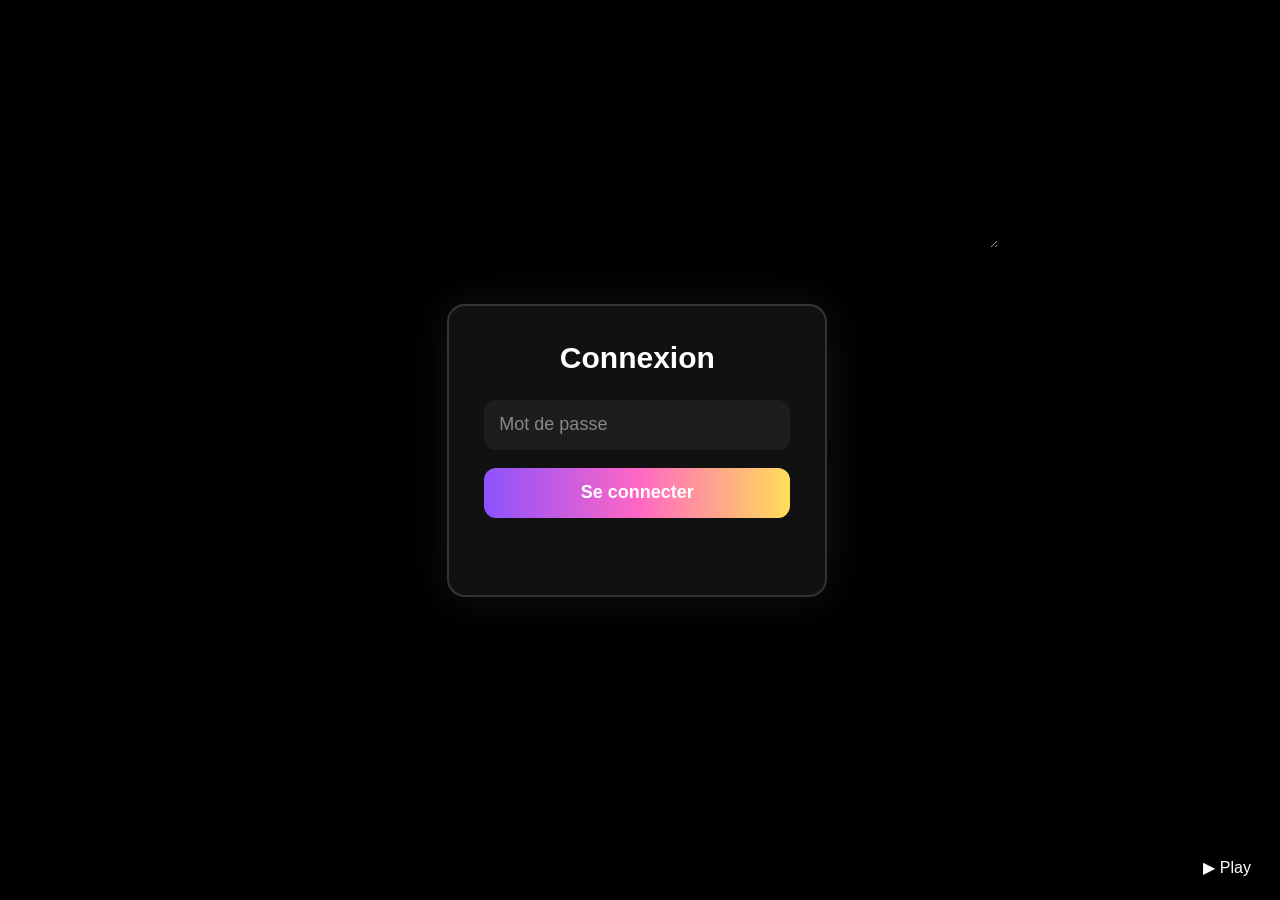
==== index.html @ b7b8b8a5 "Update index.html" ====
<!DOCTYPE html>
<html lang="fr">

<head>
<meta charset="UTF-8">
<title>Compteur</title>

<style>

html, body {
    margin:0;
    padding:0;
    width:100%;
    height:100%;
    overflow:hidden;
    background:#000;
}


/* Le compteur devient directement la page */

#counter-container {

    position:absolute;

    inset:0;

    width:100%;
    height:100%;

    overflow:hidden;

}


/* Intégration simple du compteur */

#counter-frame {

    width:100%;
    height:100%;

    border:0;

    display:block;

}


/* Bouton de secours navigateur */

#playButton {

    display:none;

    position:fixed;

    bottom:15px;
    right:15px;

    z-index:99998;

    background:rgba(0,0,0,0.5);

    color:white;

    border:none;

    padding:8px 14px;

    border-radius:8px;

    cursor:pointer;

    font-size:16px;

}


/* écran blanc synchronisé */

#whiteFade {

    position:fixed;

    inset:0;

    background:white;

    opacity:0;

    pointer-events:none;

    z-index:99997;

    transition:opacity 1s linear;

}


</style>

</head>


<body>


<!-- COMPTEUR DIRECTEMENT DANS LA PAGE -->

<div id="counter-container">

<iframe

id="counter-frame"

src="canva-iframe.html">

</iframe>

</div>



<!-- Bouton si autoplay bloqué -->

<button id="playButton">
▶ Play
</button>



<!-- écran blanc final -->

<div id="whiteFade"></div>



<!-- Musique principale -->

<audio id="mainMusic" loop>

<source src="https://res.cloudinary.com/zp5nbve7/video/upload/v1784754618/ezyZip_bxpow8.mp4">

</audio>



<!-- Deuxième son -->

<audio id="secondSound">

<source src="https://res.cloudinary.com/zp5nbve7/video/upload/v1784992368/zero-time_music_gfbxon.m4a">

</audio>



<script>

const mainMusic =
document.getElementById("mainMusic");


const secondSound =
document.getElementById("secondSound");


const playButton =
document.getElementById("playButton");



let started = false;



function startMusic(){


    mainMusic.volume = 1;


    mainMusic.play()

    .catch(()=>{

        playButton.style.display="block";

    });


}



playButton.onclick=function(){

    mainMusic.play();

    playButton.style.display="none";

};



/*
Synchronisation UTC
*/

const fadeStart =
Date.UTC(2032,7,28,13,42,50);


const fadeEnd =
Date.UTC(2032,7,28,13,43,0);


const whiteScreen =
Date.UTC(2032,7,28,13,43,59);


const secondStart =
Date.UTC(2032,7,28,13,44,0);



function timer(){

    const now = Date.now();



    // lancement automatique de la musique

    if(!started){

        started=true;

        startMusic();

    }



    // fondu musique principale

    if(now >= fadeStart && now <= fadeEnd){


        let progress =
        (now - fadeStart) /
        (fadeEnd - fadeStart);



        mainMusic.volume =
        Math.max(0,1-progress);


    }



    // écran blanc

    if(now >= whiteScreen){


        document.getElementById("whiteFade")
        .style.opacity="1";


    }



    // deuxième son

    if(now >= secondStart && secondSound.paused){


        mainMusic.pause();


        secondSound.play();



        setTimeout(()=>{


            mainMusic.currentTime=0;

            mainMusic.volume=1;


            mainMusic.play();


        },10000);



    }



    requestAnimationFrame(timer);

}



timer();


</script>

// Démarrage musique après première interaction si nécessaire

document.addEventListener("click", () => {

    if (!started) {

        started = true;

        startMusic();

    }

}, {once:true});


// Synchronisation UTC

function timer(){

    const now = Date.now();


    // Fondu musique principale

    if(now >= fadeStart && now <= fadeEnd){

        let progress =
        (now - fadeStart) /
        (fadeEnd - fadeStart);


        mainMusic.volume =
        Math.max(0, 1 - progress);

    }


    // Écran blanc complet

    if(now >= whiteScreen){

        document.getElementById("whiteFade")
        .style.opacity="1";

    }


    // Deuxième son

    if(now >= secondStart && secondSound.paused){


        mainMusic.pause();


        secondSound.play();



        setTimeout(()=>{


            mainMusic.currentTime = 0;

            mainMusic.volume = 1;


            mainMusic.play();


        },10000);


    }


    requestAnimationFrame(timer);

}


timer();
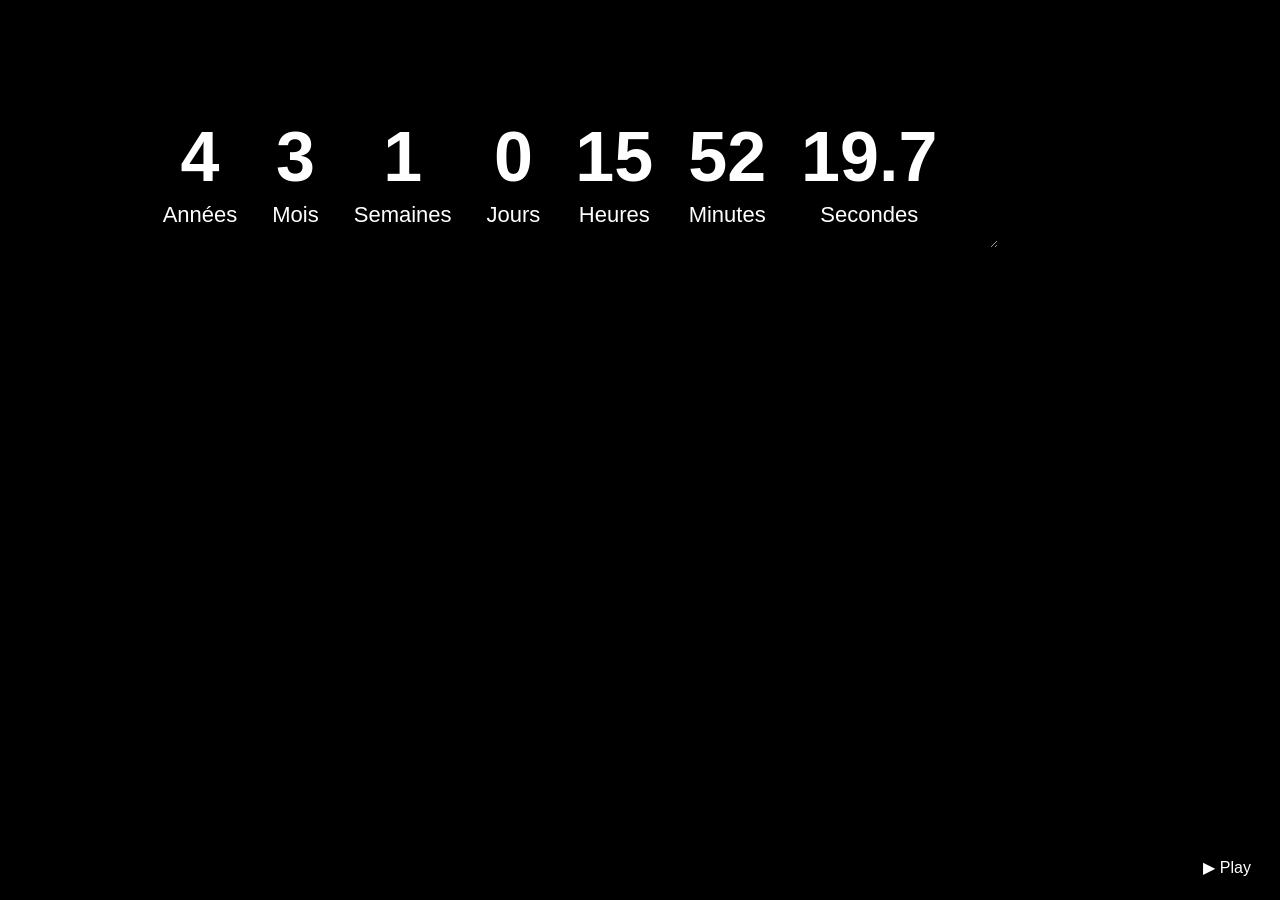
==== commit e46070f8: "Update index.html" ====
--- a/index.html
+++ b/index.html
@@ -400,3 +400,6 @@
 
 timer();
 
+</script>
+</body>
+</html>
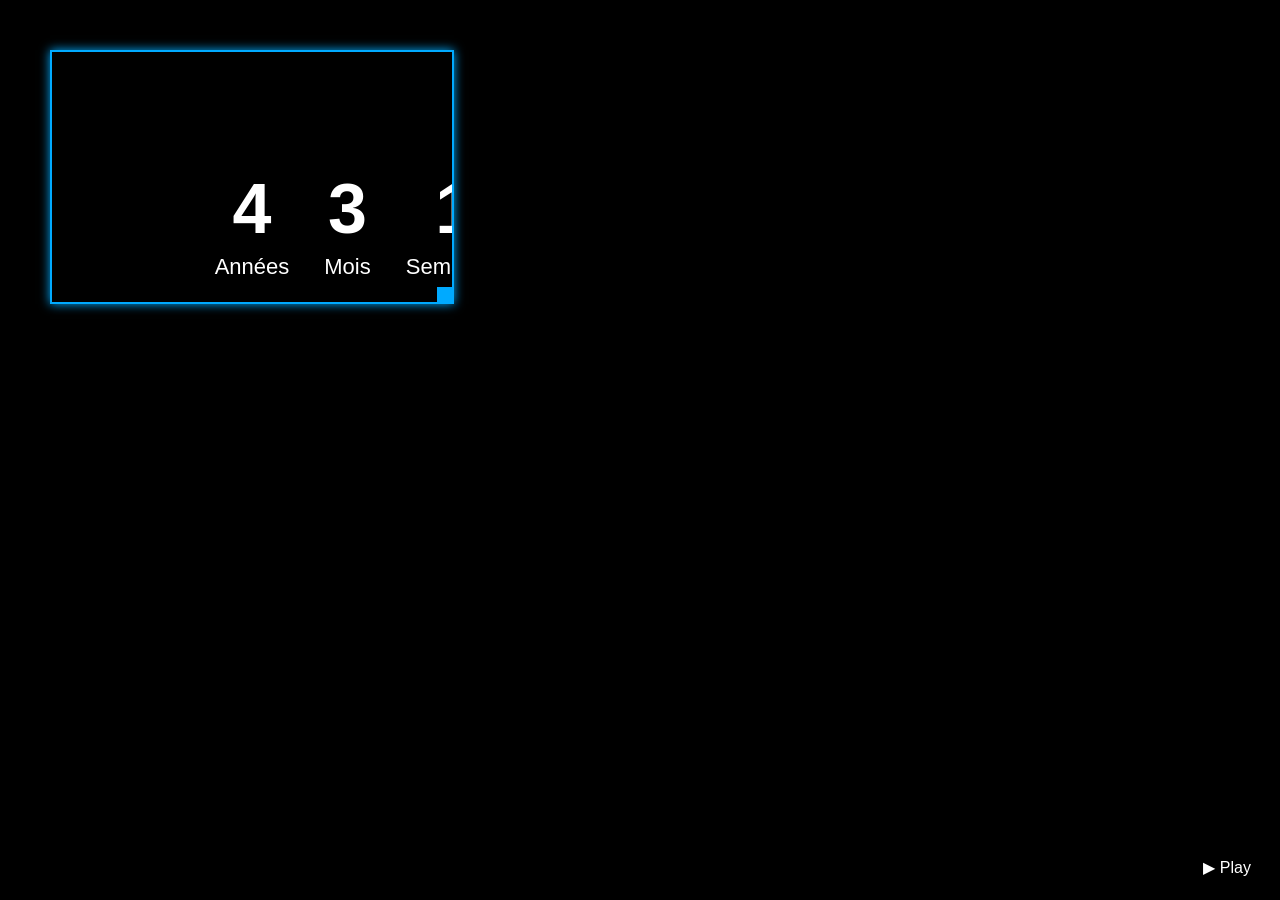
==== commit b2508b85: "Update index.html" ====
--- a/index.html
+++ b/index.html
@@ -110,15 +110,14 @@
 
 <div id="counter-container">
 
-<iframe
-
-id="counter-frame"
-
-src="canva-iframe.html">
-
-</iframe>
-
+<link rel="stylesheet" href="style.css">
+
+<div id="obs-wrapper">
+    <iframe id="counter-frame" src="canva-iframe.html"></iframe>
+    <div id="obs-resize"></div>
 </div>
+
+<script src="obs-controls.js"></script>
 
 
 
--- a/style.css
+++ b/style.css
@@ -0,0 +1,26 @@
+#obs-wrapper {
+    position: absolute;
+    top: 50px;
+    left: 50px;
+    width: 400px;
+    height: 250px;
+    border: 2px solid #00aaff;
+    box-shadow: 0 0 10px #00aaff;
+    cursor: move;
+}
+
+#obs-wrapper iframe {
+    width: 100%;
+    height: 100%;
+    border: none;
+}
+
+#obs-resize {
+    position: absolute;
+    width: 15px;
+    height: 15px;
+    background: #00aaff;
+    bottom: 0;
+    right: 0;
+    cursor: se-resize;
+}
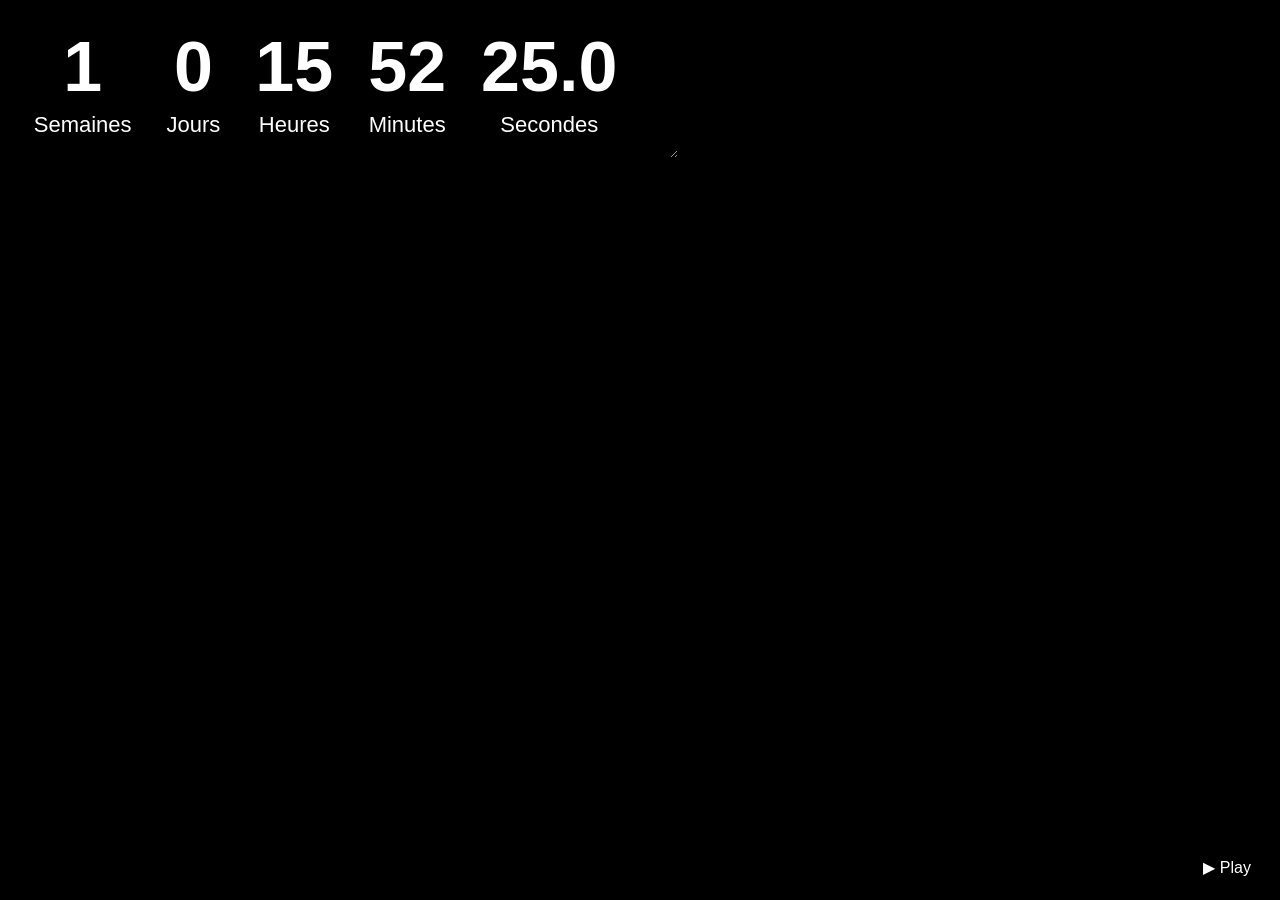
==== commit 2ee2777c: "Update index.html" ====
--- a/index.html
+++ b/index.html
@@ -113,13 +113,25 @@
 <link rel="stylesheet" href="style.css">
 
 <div id="obs-wrapper">
-    <iframe id="counter-frame" src="canva-iframe.html"></iframe>
-    <div id="obs-resize"></div>
+
+
+    <iframe src="canva-iframe.html"></iframe>
+
+
+    <div class="resize-handle resize-top" data-side="top"></div>
+
+    <div class="resize-handle resize-bottom" data-side="bottom"></div>
+
+    <div class="resize-handle resize-left" data-side="left"></div>
+
+    <div class="resize-handle resize-right" data-side="right"></div>
+
+
 </div>
 
 <script src="obs-controls.js"></script>
 
-
+<script src="music-sync.js"></script>
 
 <!-- Bouton si autoplay bloqué -->
 
@@ -316,88 +328,7 @@
 
 </script>
 
-// Démarrage musique après première interaction si nécessaire
-
-document.addEventListener("click", () => {
-
-    if (!started) {
-
-        started = true;
-
-        startMusic();
-
-    }
-
-}, {once:true});
-
-
-// Synchronisation UTC
-
-function timer(){
-
-    const now = Date.now();
-
-
-    // Fondu musique principale
-
-    if(now >= fadeStart && now <= fadeEnd){
-
-        let progress =
-        (now - fadeStart) /
-        (fadeEnd - fadeStart);
-
-
-        mainMusic.volume =
-        Math.max(0, 1 - progress);
-
-    }
-
-
-    // Écran blanc complet
-
-    if(now >= whiteScreen){
-
-        document.getElementById("whiteFade")
-        .style.opacity="1";
-
-    }
-
-
-    // Deuxième son
-
-    if(now >= secondStart && secondSound.paused){
-
-
-        mainMusic.pause();
-
-
-        secondSound.play();
-
-
-
-        setTimeout(()=>{
-
-
-            mainMusic.currentTime = 0;
-
-            mainMusic.volume = 1;
-
-
-            mainMusic.play();
-
-
-        },10000);
-
-
-    }
-
-
-    requestAnimationFrame(timer);
-
-}
-
-
-timer();
+
 
 </script>
 </body>
--- a/style.css
+++ b/style.css
@@ -1,26 +1,109 @@
-#obs-wrapper {
-    position: absolute;
-    top: 50px;
-    left: 50px;
-    width: 400px;
-    height: 250px;
-    border: 2px solid #00aaff;
-    box-shadow: 0 0 10px #00aaff;
-    cursor: move;
+html,body{
+    margin:0;
+    padding:0;
+    width:100%;
+    height:100%;
+    overflow:hidden;
+    background:#000;
 }
 
-#obs-wrapper iframe {
-    width: 100%;
-    height: 100%;
-    border: none;
+
+#obs-wrapper{
+
+    position:absolute;
+
+    left:50%;
+    top:50%;
+
+    transform:translate(-50%,-50%);
+
+    width:1920px;
+    height:1080px;
+
+    overflow:hidden;
+
 }
 
-#obs-resize {
-    position: absolute;
-    width: 15px;
-    height: 15px;
-    background: #00aaff;
-    bottom: 0;
-    right: 0;
-    cursor: se-resize;
+
+
+/* iframe */
+
+#obs-wrapper iframe{
+
+    position:absolute;
+
+    inset:0;
+
+    width:100%;
+    height:100%;
+
+    border:0;
+
+    z-index:1;
+
 }
+
+
+
+
+/* poignées invisibles */
+
+.resize-handle{
+
+    position:absolute;
+
+    z-index:10;
+
+}
+
+
+
+
+.resize-top{
+
+    top:0;
+    left:0;
+    width:100%;
+    height:15px;
+
+    cursor:n-resize;
+
+}
+
+
+.resize-bottom{
+
+    bottom:0;
+    left:0;
+    width:100%;
+    height:15px;
+
+    cursor:s-resize;
+
+}
+
+
+
+.resize-left{
+
+    left:0;
+    top:0;
+    height:100%;
+    width:15px;
+
+    cursor:w-resize;
+
+}
+
+
+
+.resize-right{
+
+    right:0;
+    top:0;
+    height:100%;
+    width:15px;
+
+    cursor:e-resize;
+
+}
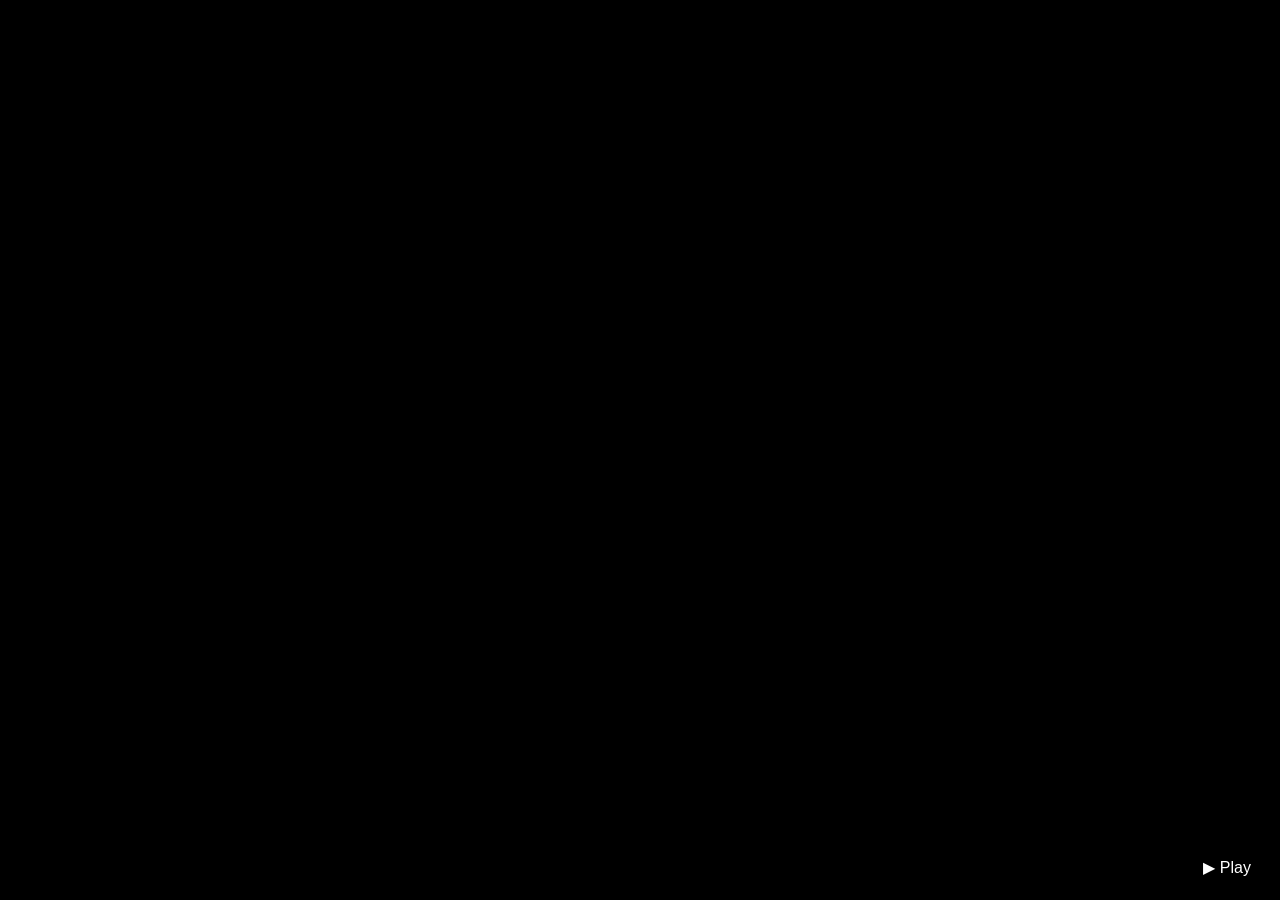
==== commit ec59becc: "Update index.html" ====
--- a/index.html
+++ b/index.html
@@ -113,7 +113,7 @@
 <link rel="stylesheet" href="style.css">
 
 <div id="obs-wrapper">
-
+<div id="obs-wrapper">
 
     <iframe src="canva-iframe.html"></iframe>
 
@@ -126,6 +126,7 @@
 
     <div class="resize-handle resize-right" data-side="right"></div>
 
+</div>
 
 </div>
 
--- a/style.css
+++ b/style.css
@@ -1,82 +1,106 @@
-html,body{
+html,
+body {
+
     margin:0;
     padding:0;
+
     width:100%;
     height:100%;
-    overflow:hidden;
-    background:#000;
-}
-
-
-#obs-wrapper{
-
-    position:absolute;
-
-    left:50%;
-    top:50%;
-
-    transform:translate(-50%,-50%);
-
-    width:1920px;
-    height:1080px;
 
     overflow:hidden;
+
+    background:#000;
 
 }
 
 
 
-/* iframe */
+/* Fenêtre manipulable */
 
-#obs-wrapper iframe{
+#obs-wrapper {
 
     position:absolute;
 
-    inset:0;
+    left:500px;
+    top:500px;
+
+    width:800px;
+    height:450px;
+
+    overflow:hidden;
+
+    background:#000;
+
+}
+
+
+
+/* Contenu iframe */
+
+#obs-wrapper iframe {
+
+    position:absolute;
+
+    left:0;
+    top:0;
 
     width:100%;
     height:100%;
 
     border:0;
 
-    z-index:1;
+    display:block;
 
 }
 
 
 
 
-/* poignées invisibles */
 
-.resize-handle{
+/* ========================= */
+/* POIGNÉES DE REDIMENSION */
+/* ========================= */
+
+
+.resize-handle {
 
     position:absolute;
 
-    z-index:10;
+    z-index:100;
 
 }
 
 
 
+/* Haut */
 
-.resize-top{
+.resize-top {
 
-    top:0;
+    top:-6px;
+
     left:0;
+
     width:100%;
-    height:15px;
+
+    height:12px;
 
     cursor:n-resize;
 
 }
 
 
-.resize-bottom{
 
-    bottom:0;
+/* Bas */
+
+.resize-bottom {
+
+    bottom:-6px;
+
     left:0;
+
     width:100%;
-    height:15px;
+
+    height:12px;
 
     cursor:s-resize;
 
@@ -84,12 +108,17 @@
 
 
 
-.resize-left{
+/* Gauche */
 
-    left:0;
+.resize-left {
+
+    left:-6px;
+
     top:0;
+
+    width:12px;
+
     height:100%;
-    width:15px;
 
     cursor:w-resize;
 
@@ -97,12 +126,17 @@
 
 
 
-.resize-right{
+/* Droite */
 
-    right:0;
+.resize-right {
+
+    right:-6px;
+
     top:0;
+
+    width:12px;
+
     height:100%;
-    width:15px;
 
     cursor:e-resize;
 
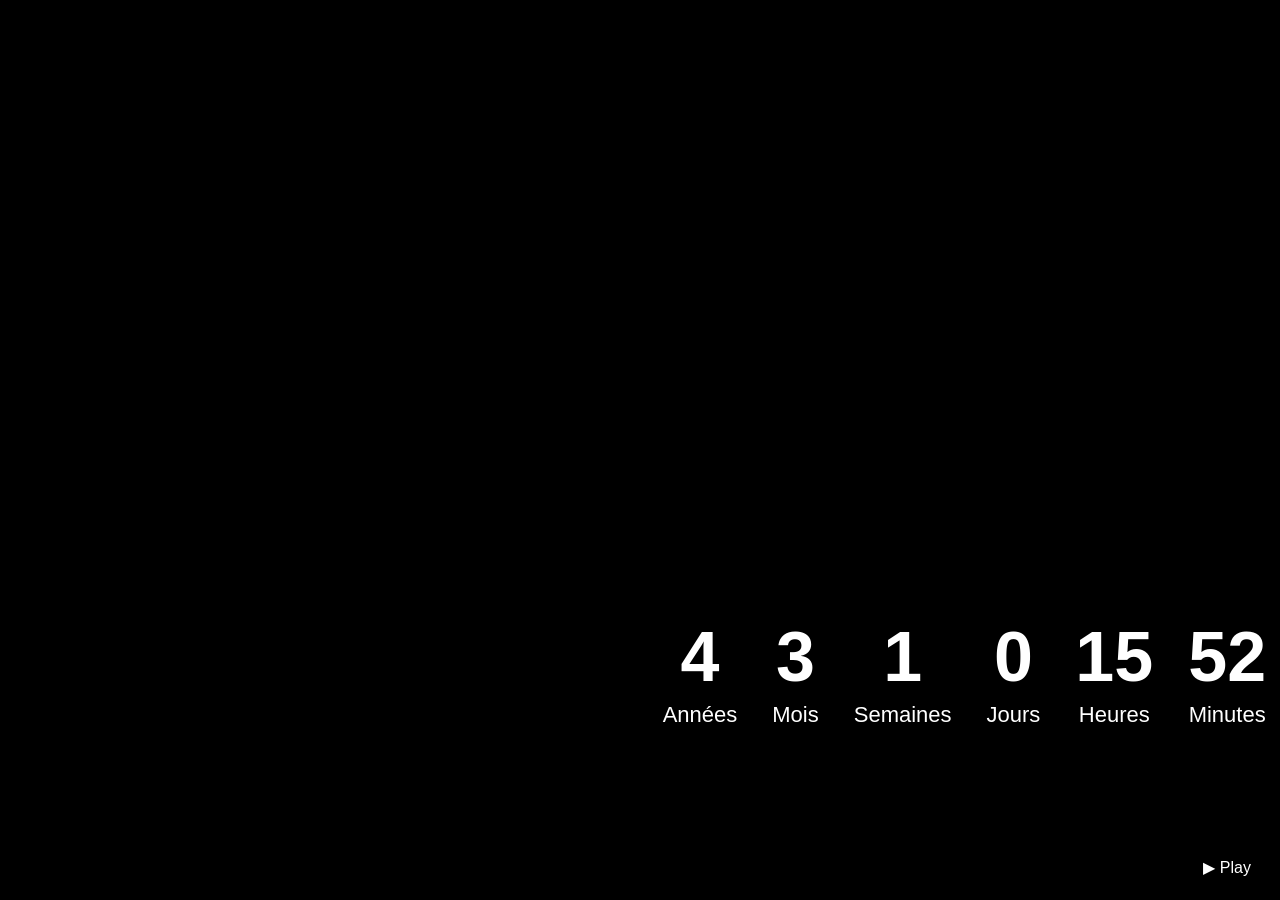
==== commit 34ce2865: "Update index.html" ====
--- a/index.html
+++ b/index.html
@@ -113,7 +113,6 @@
 <link rel="stylesheet" href="style.css">
 
 <div id="obs-wrapper">
-<div id="obs-wrapper">
 
     <iframe src="canva-iframe.html"></iframe>
 
@@ -125,8 +124,6 @@
     <div class="resize-handle resize-left" data-side="left"></div>
 
     <div class="resize-handle resize-right" data-side="right"></div>
-
-</div>
 
 </div>
 
--- a/style.css
+++ b/style.css
@@ -1,5 +1,4 @@
-html,
-body {
+html, body {
 
     margin:0;
     padding:0;
@@ -15,7 +14,7 @@
 
 
 
-/* Fenêtre manipulable */
+/* Fenêtre type OBS */
 
 #obs-wrapper {
 
@@ -24,18 +23,22 @@
     left:500px;
     top:500px;
 
+
     width:800px;
     height:450px;
+
 
     overflow:hidden;
 
     background:#000;
 
+
 }
 
 
 
-/* Contenu iframe */
+
+/* iframe du compteur */
 
 #obs-wrapper iframe {
 
@@ -44,29 +47,33 @@
     left:0;
     top:0;
 
+
     width:100%;
     height:100%;
+
 
     border:0;
 
     display:block;
+
 
 }
 
 
 
 
-
-/* ========================= */
-/* POIGNÉES DE REDIMENSION */
-/* ========================= */
+/* ==========================
+   POIGNÉES DE REDIMENSIONNEMENT
+   ========================== */
 
 
 .resize-handle {
 
     position:absolute;
 
-    z-index:100;
+    z-index:9999;
+
+    background:transparent;
 
 }
 
@@ -83,6 +90,7 @@
     width:100%;
 
     height:12px;
+
 
     cursor:n-resize;
 
@@ -102,6 +110,7 @@
 
     height:12px;
 
+
     cursor:s-resize;
 
 }
@@ -119,6 +128,7 @@
     width:12px;
 
     height:100%;
+
 
     cursor:w-resize;
 
@@ -138,6 +148,7 @@
 
     height:100%;
 
+
     cursor:e-resize;
 
 }
